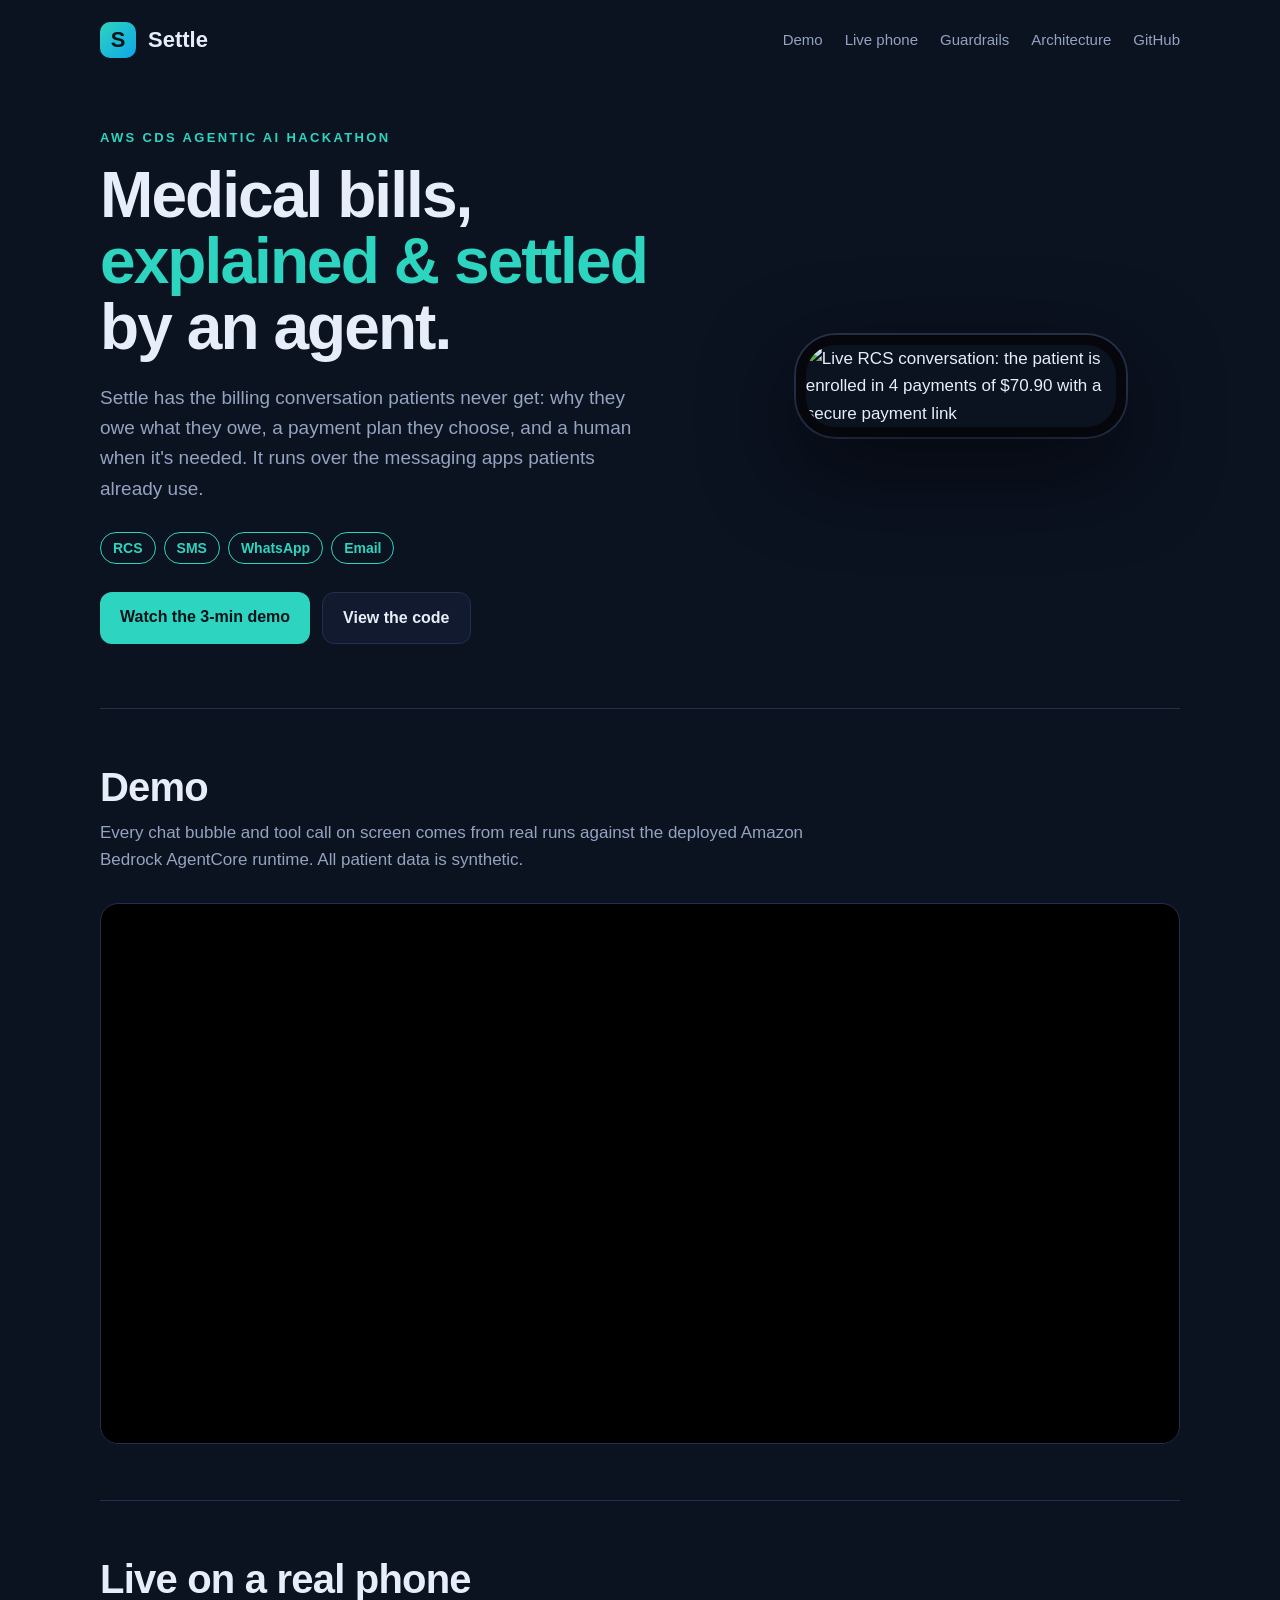
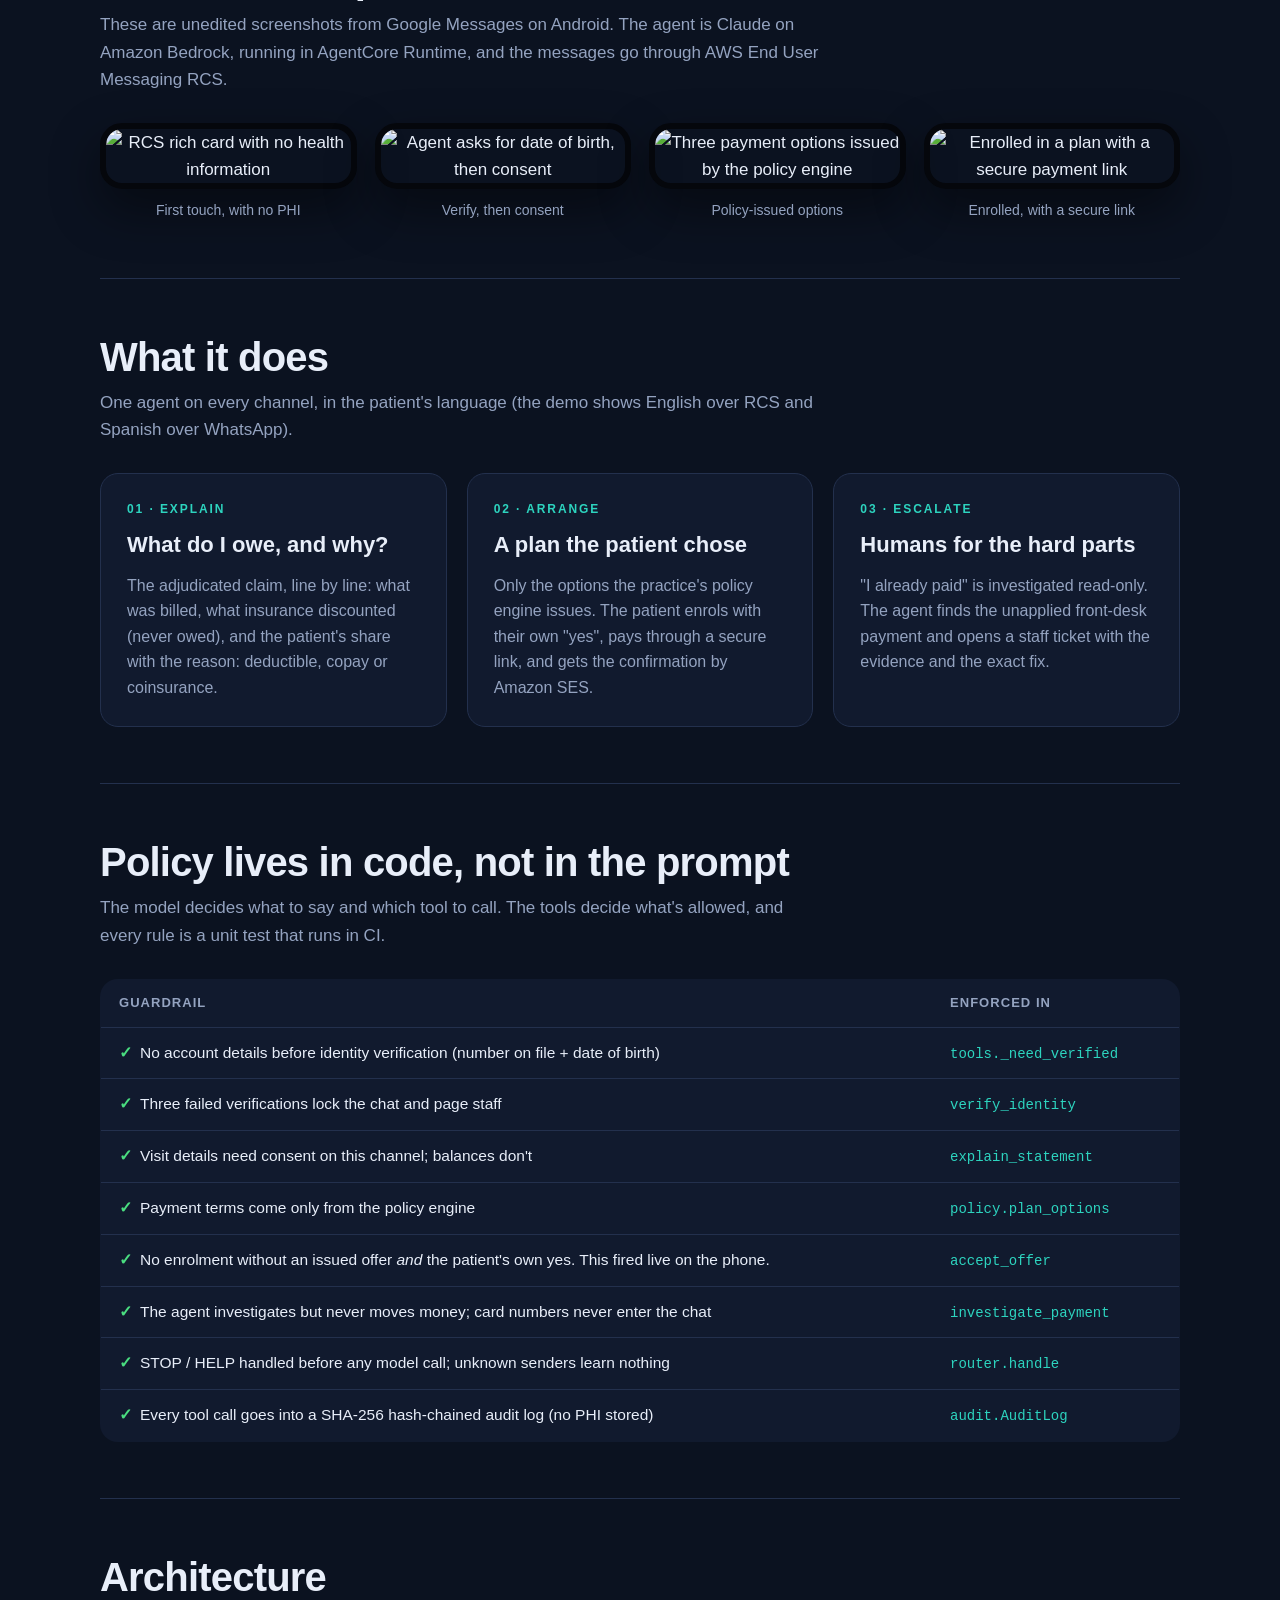
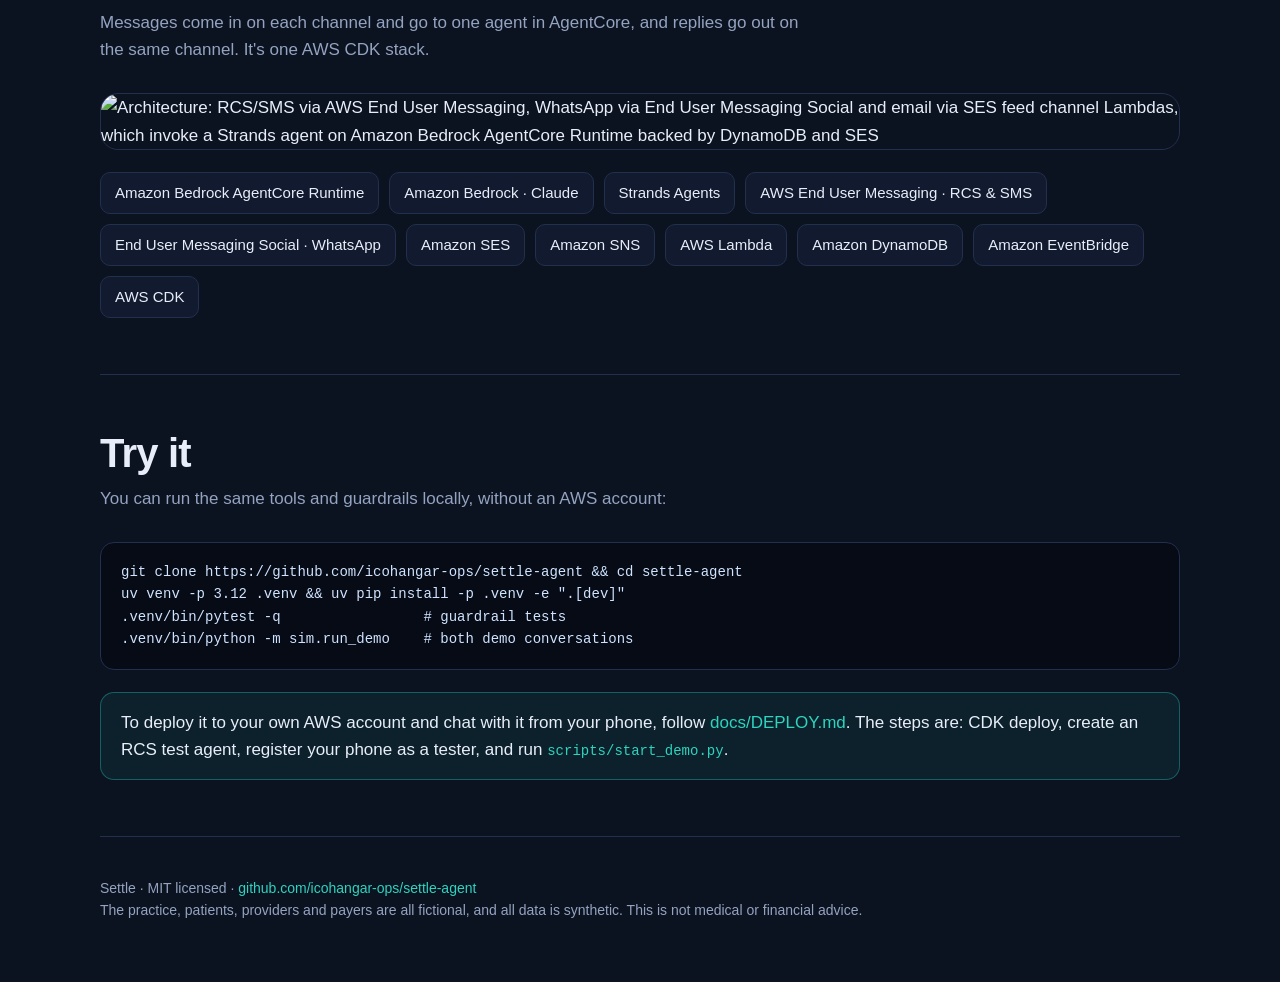
==== site/index.html @ 1e1af16d "Add static project site (Vercel) and link it site/index.html: demo video with captions, live-phone s" ====
<!doctype html>
<html lang="en">
<head>
<meta charset="utf-8">
<meta name="viewport" content="width=device-width, initial-scale=1">
<title>Settle · Agentic Patient Billing</title>
<meta name="description" content="An agent on Amazon Bedrock AgentCore that explains medical bills, sets up practice-approved payment plans and escalates disputes to staff, over RCS, SMS, WhatsApp and email.">
<meta property="og:title" content="Settle · Agentic Patient Billing">
<meta property="og:description" content="Medical bills, explained and settled by an agent, over RCS, SMS, WhatsApp and email.">
<meta property="og:image" content="assets/thumbnail_16x9.png">
<link rel="icon" href="assets/logo.png">
<style>
:root{--bg:#0B1220;--panel:#111A2E;--line:#23304D;--ink:#E8EEF9;--mute:#94A3C0;--teal:#2DD4BF;--amber:#F5B84B;--red:#F87171;--green:#4ADE80}
*{box-sizing:border-box;margin:0;padding:0}
html{scroll-behavior:smooth}
body{background:radial-gradient(1100px 600px at 85% -10%,#16244A 0%,var(--bg) 55%) no-repeat,var(--bg);color:var(--ink);
  font:17px/1.6 -apple-system,BlinkMacSystemFont,"Segoe UI",Inter,Roboto,Helvetica,Arial,sans-serif;-webkit-font-smoothing:antialiased}
a{color:var(--teal);text-decoration:none} a:hover{text-decoration:underline}
.wrap{max-width:1120px;margin:0 auto;padding:0 20px}
nav{display:flex;align-items:center;justify-content:space-between;padding:22px 0}
.brand{display:flex;align-items:center;gap:12px;font-weight:800;font-size:22px;color:var(--ink)}
.logo{width:36px;height:36px;border-radius:10px;background:linear-gradient(135deg,var(--teal),#0EA5E9);display:grid;place-items:center;color:#04121A;font-weight:900}
nav .links{display:flex;gap:22px;font-size:15px} nav .links a{color:var(--mute)}
.hero{display:grid;grid-template-columns:1.15fr .85fr;gap:48px;align-items:center;padding:48px 0 64px}
.kicker{font-size:13px;letter-spacing:.18em;text-transform:uppercase;color:var(--teal);font-weight:700;margin-bottom:14px}
h1{font-size:clamp(38px,6vw,64px);line-height:1.03;letter-spacing:-.03em;font-weight:850}
h1 span{color:var(--teal)}
.lede{color:var(--mute);font-size:19px;margin:22px 0 28px;max-width:560px}
.chips{display:flex;flex-wrap:wrap;gap:8px;margin-bottom:28px}
.chip{border:1.5px solid var(--teal);color:var(--teal);border-radius:999px;padding:4px 12px;font-weight:700;font-size:14px}
.btns{display:flex;gap:12px;flex-wrap:wrap}
.btn{display:inline-block;padding:12px 20px;border-radius:12px;font-weight:700;font-size:16px}
.btn.primary{background:var(--teal);color:#04121A} .btn.ghost{border:1px solid var(--line);color:var(--ink);background:var(--panel)}
.btn:hover{text-decoration:none;filter:brightness(1.08)}
.phone{justify-self:center;width:min(330px,100%);border-radius:40px;border:10px solid #05070C;overflow:hidden;box-shadow:0 30px 90px rgba(0,0,0,.55),0 0 0 2px #2A3550}
.phone img{display:block;width:100%}
section{padding:56px 0;border-top:1px solid var(--line)}
h2{font-size:clamp(28px,4vw,40px);letter-spacing:-.02em;line-height:1.1;margin-bottom:10px}
.sub{color:var(--mute);max-width:720px;margin-bottom:30px}
video{width:100%;border-radius:18px;border:1px solid var(--line);background:#000;display:block}
.shots{display:grid;grid-template-columns:repeat(4,1fr);gap:18px}
.shots figure{text-align:center}
.shots img{width:100%;border-radius:22px;border:6px solid #05070C;box-shadow:0 20px 50px rgba(0,0,0,.45)}
.shots figcaption{color:var(--mute);font-size:14px;margin-top:10px}
.cards{display:grid;grid-template-columns:repeat(3,1fr);gap:20px}
.card{background:var(--panel);border:1px solid var(--line);border-radius:18px;padding:26px}
.card .k{font-size:12px;letter-spacing:.16em;color:var(--teal);font-weight:800}
.card h3{font-size:22px;margin:8px 0 10px}
.card p{color:var(--mute);font-size:16px}
table{width:100%;border-collapse:collapse;background:var(--panel);border:1px solid var(--line);border-radius:18px;overflow:hidden;font-size:15.5px}
th,td{text-align:left;padding:13px 18px;border-top:1px solid var(--line);vertical-align:top}
th{color:var(--mute);font-weight:600;font-size:13px;letter-spacing:.08em;text-transform:uppercase;border-top:none}
td code,.mono{font-family:"SF Mono",Menlo,Consolas,monospace;font-size:14px;color:var(--teal)}
td .ok{color:var(--green);font-weight:800;margin-right:8px}
.arch{width:100%;border-radius:18px;border:1px solid var(--line)}
.aws{display:flex;flex-wrap:wrap;gap:10px}
.aws span{background:var(--panel);border:1px solid var(--line);border-radius:10px;padding:8px 14px;font-size:15px}
pre{background:#060B16;border:1px solid var(--line);border-radius:14px;padding:18px 20px;overflow-x:auto;font:14px/1.6 "SF Mono",Menlo,Consolas,monospace;color:#CFE3FF}
.callout{background:rgba(45,212,191,.08);border:1px solid rgba(45,212,191,.35);border-radius:14px;padding:16px 20px;color:var(--ink);margin-top:22px}
footer{padding:40px 0 60px;color:var(--mute);font-size:14px;border-top:1px solid var(--line)}
@media (max-width:900px){.hero{grid-template-columns:1fr}.shots{grid-template-columns:repeat(2,1fr)}.cards{grid-template-columns:1fr}nav .links{display:none}}
@media (max-width:560px){th:nth-child(2),td:nth-child(2){display:none}}
</style>
</head>
<body>
<div class="wrap">
  <nav>
    <a class="brand" href="#"><span class="logo">S</span>Settle</a>
    <div class="links"><a href="#demo">Demo</a><a href="#live">Live phone</a><a href="#guardrails">Guardrails</a><a href="#architecture">Architecture</a><a href="https://github.com/icohangar-ops/settle-agent">GitHub</a></div>
  </nav>

  <header class="hero">
    <div>
      <div class="kicker">AWS CDS Agentic AI Hackathon</div>
      <h1>Medical bills, <span>explained &amp; settled</span> by an agent.</h1>
      <p class="lede">Settle has the billing conversation patients never get: why they owe what they owe, a payment plan they choose, and a human when it's needed. It runs over the messaging apps patients already use.</p>
      <div class="chips"><span class="chip">RCS</span><span class="chip">SMS</span><span class="chip">WhatsApp</span><span class="chip">Email</span></div>
      <div class="btns">
        <a class="btn primary" href="#demo">Watch the 3-min demo</a>
        <a class="btn ghost" href="https://github.com/icohangar-ops/settle-agent">View the code</a>
      </div>
    </div>
    <div class="phone"><img src="assets/rcs-4-enrolled.jpg" alt="Live RCS conversation: the patient is enrolled in 4 payments of $70.90 with a secure payment link"></div>
  </header>

  <section id="demo">
    <h2>Demo</h2>
    <p class="sub">Every chat bubble and tool call on screen comes from real runs against the deployed Amazon Bedrock AgentCore runtime. All patient data is synthetic.</p>
    <video controls preload="metadata" poster="assets/thumbnail_16x9.png">
      <source src="assets/settle_demo.mp4" type="video/mp4">
      <track kind="captions" src="assets/settle_demo.vtt" srclang="en" label="English" default>
    </video>
  </section>

  <section id="live">
    <h2>Live on a real phone</h2>
    <p class="sub">These are unedited screenshots from Google Messages on Android. The agent is Claude on Amazon Bedrock, running in AgentCore Runtime, and the messages go through AWS End User Messaging RCS.</p>
    <div class="shots">
      <figure><img src="assets/rcs-1-rich-card.jpg" alt="RCS rich card with no health information"><figcaption>First touch, with no PHI</figcaption></figure>
      <figure><img src="assets/rcs-2-verify-consent.jpg" alt="Agent asks for date of birth, then consent"><figcaption>Verify, then consent</figcaption></figure>
      <figure><img src="assets/rcs-3-payment-options.jpg" alt="Three payment options issued by the policy engine"><figcaption>Policy-issued options</figcaption></figure>
      <figure><img src="assets/rcs-4-enrolled.jpg" alt="Enrolled in a plan with a secure payment link"><figcaption>Enrolled, with a secure link</figcaption></figure>
    </div>
  </section>

  <section>
    <h2>What it does</h2>
    <p class="sub">One agent on every channel, in the patient's language (the demo shows English over RCS and Spanish over WhatsApp).</p>
    <div class="cards">
      <div class="card"><div class="k">01 · EXPLAIN</div><h3>What do I owe, and why?</h3><p>The adjudicated claim, line by line: what was billed, what insurance discounted (never owed), and the patient's share with the reason: deductible, copay or coinsurance.</p></div>
      <div class="card"><div class="k">02 · ARRANGE</div><h3>A plan the patient chose</h3><p>Only the options the practice's policy engine issues. The patient enrols with their own "yes", pays through a secure link, and gets the confirmation by Amazon SES.</p></div>
      <div class="card"><div class="k">03 · ESCALATE</div><h3>Humans for the hard parts</h3><p>"I already paid" is investigated read-only. The agent finds the unapplied front-desk payment and opens a staff ticket with the evidence and the exact fix.</p></div>
    </div>
  </section>

  <section id="guardrails">
    <h2>Policy lives in code, not in the prompt</h2>
    <p class="sub">The model decides what to say and which tool to call. The tools decide what's allowed, and every rule is a unit test that runs in CI.</p>
    <table>
      <tr><th>Guardrail</th><th>Enforced in</th></tr>
      <tr><td><span class="ok">✓</span>No account details before identity verification (number on file + date of birth)</td><td><code>tools._need_verified</code></td></tr>
      <tr><td><span class="ok">✓</span>Three failed verifications lock the chat and page staff</td><td><code>verify_identity</code></td></tr>
      <tr><td><span class="ok">✓</span>Visit details need consent on this channel; balances don't</td><td><code>explain_statement</code></td></tr>
      <tr><td><span class="ok">✓</span>Payment terms come only from the policy engine</td><td><code>policy.plan_options</code></td></tr>
      <tr><td><span class="ok">✓</span>No enrolment without an issued offer <em>and</em> the patient's own yes. This fired live on the phone.</td><td><code>accept_offer</code></td></tr>
      <tr><td><span class="ok">✓</span>The agent investigates but never moves money; card numbers never enter the chat</td><td><code>investigate_payment</code></td></tr>
      <tr><td><span class="ok">✓</span>STOP / HELP handled before any model call; unknown senders learn nothing</td><td><code>router.handle</code></td></tr>
      <tr><td><span class="ok">✓</span>Every tool call goes into a SHA-256 hash-chained audit log (no PHI stored)</td><td><code>audit.AuditLog</code></td></tr>
    </table>
  </section>

  <section id="architecture">
    <h2>Architecture</h2>
    <p class="sub">Messages come in on each channel and go to one agent in AgentCore, and replies go out on the same channel. It's one AWS CDK stack.</p>
    <img class="arch" src="assets/architecture.png" alt="Architecture: RCS/SMS via AWS End User Messaging, WhatsApp via End User Messaging Social and email via SES feed channel Lambdas, which invoke a Strands agent on Amazon Bedrock AgentCore Runtime backed by DynamoDB and SES">
    <div class="aws" style="margin-top:22px">
      <span>Amazon Bedrock AgentCore Runtime</span><span>Amazon Bedrock · Claude</span><span>Strands Agents</span>
      <span>AWS End User Messaging · RCS &amp; SMS</span><span>End User Messaging Social · WhatsApp</span><span>Amazon SES</span>
      <span>Amazon SNS</span><span>AWS Lambda</span><span>Amazon DynamoDB</span><span>Amazon EventBridge</span><span>AWS CDK</span>
    </div>
  </section>

  <section>
    <h2>Try it</h2>
    <p class="sub">You can run the same tools and guardrails locally, without an AWS account:</p>
<pre>git clone https://github.com/icohangar-ops/settle-agent && cd settle-agent
uv venv -p 3.12 .venv && uv pip install -p .venv -e ".[dev]"
.venv/bin/pytest -q                 # guardrail tests
.venv/bin/python -m sim.run_demo    # both demo conversations</pre>
    <div class="callout">To deploy it to your own AWS account and chat with it from your phone, follow <a href="https://github.com/icohangar-ops/settle-agent/blob/main/docs/DEPLOY.md">docs/DEPLOY.md</a>. The steps are: CDK deploy, create an RCS test agent, register your phone as a tester, and run <span class="mono">scripts/start_demo.py</span>.</div>
  </section>

  <footer>
    Settle · MIT licensed · <a href="https://github.com/icohangar-ops/settle-agent">github.com/icohangar-ops/settle-agent</a><br>
    The practice, patients, providers and payers are all fictional, and all data is synthetic. This is not medical or financial advice.
  </footer>
</div>
</body>
</html>
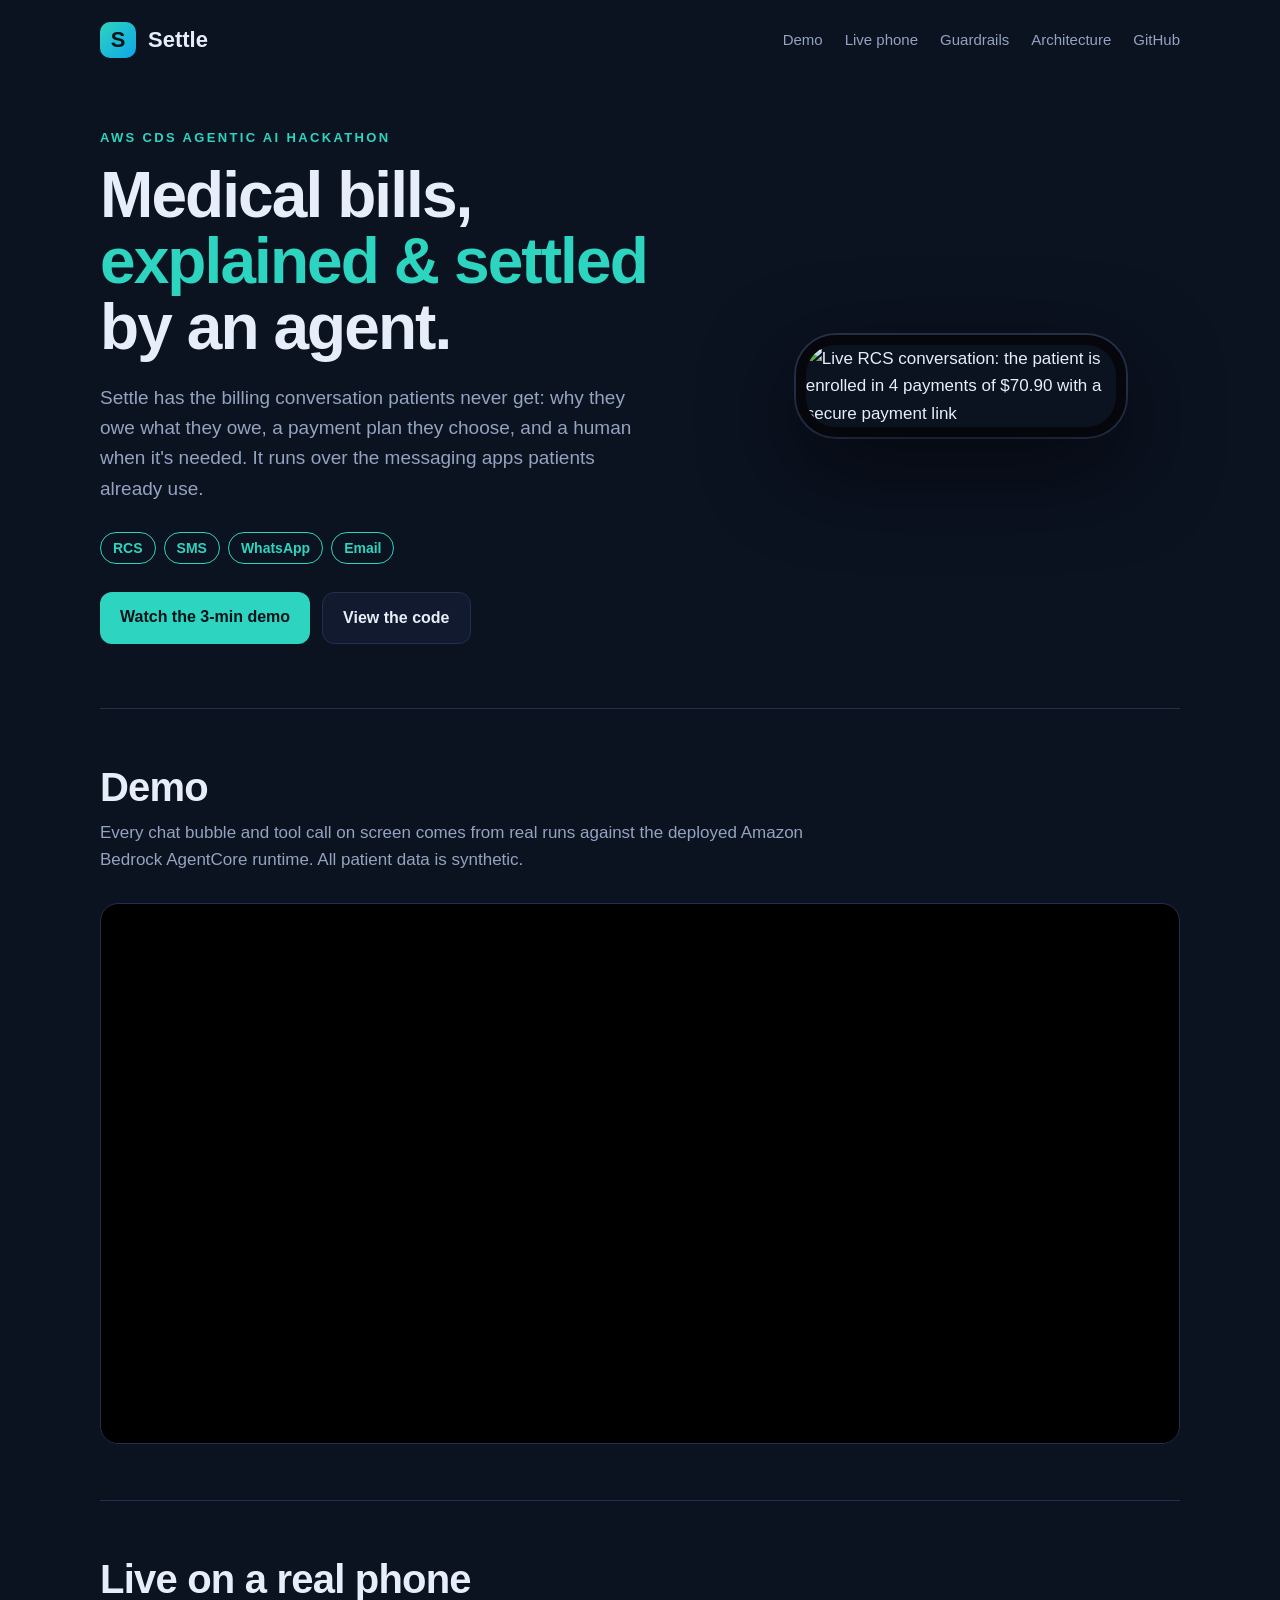
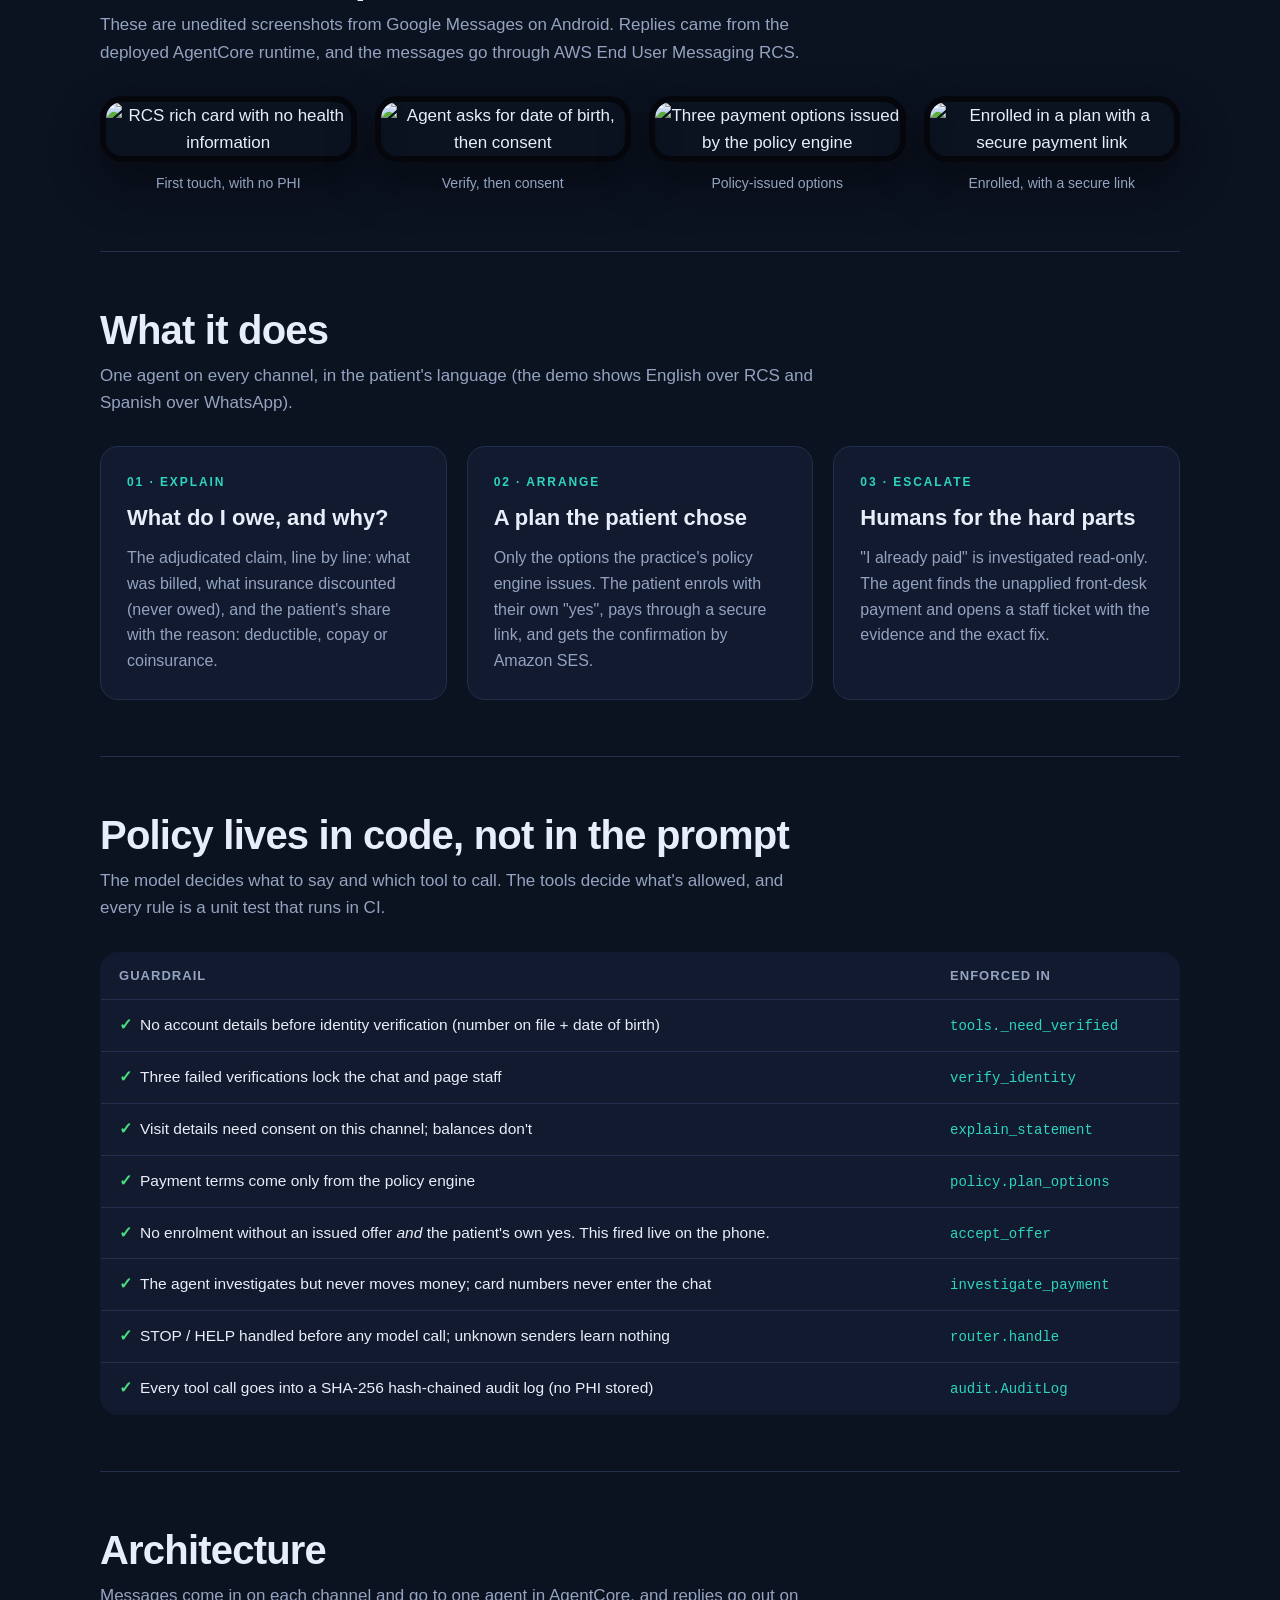
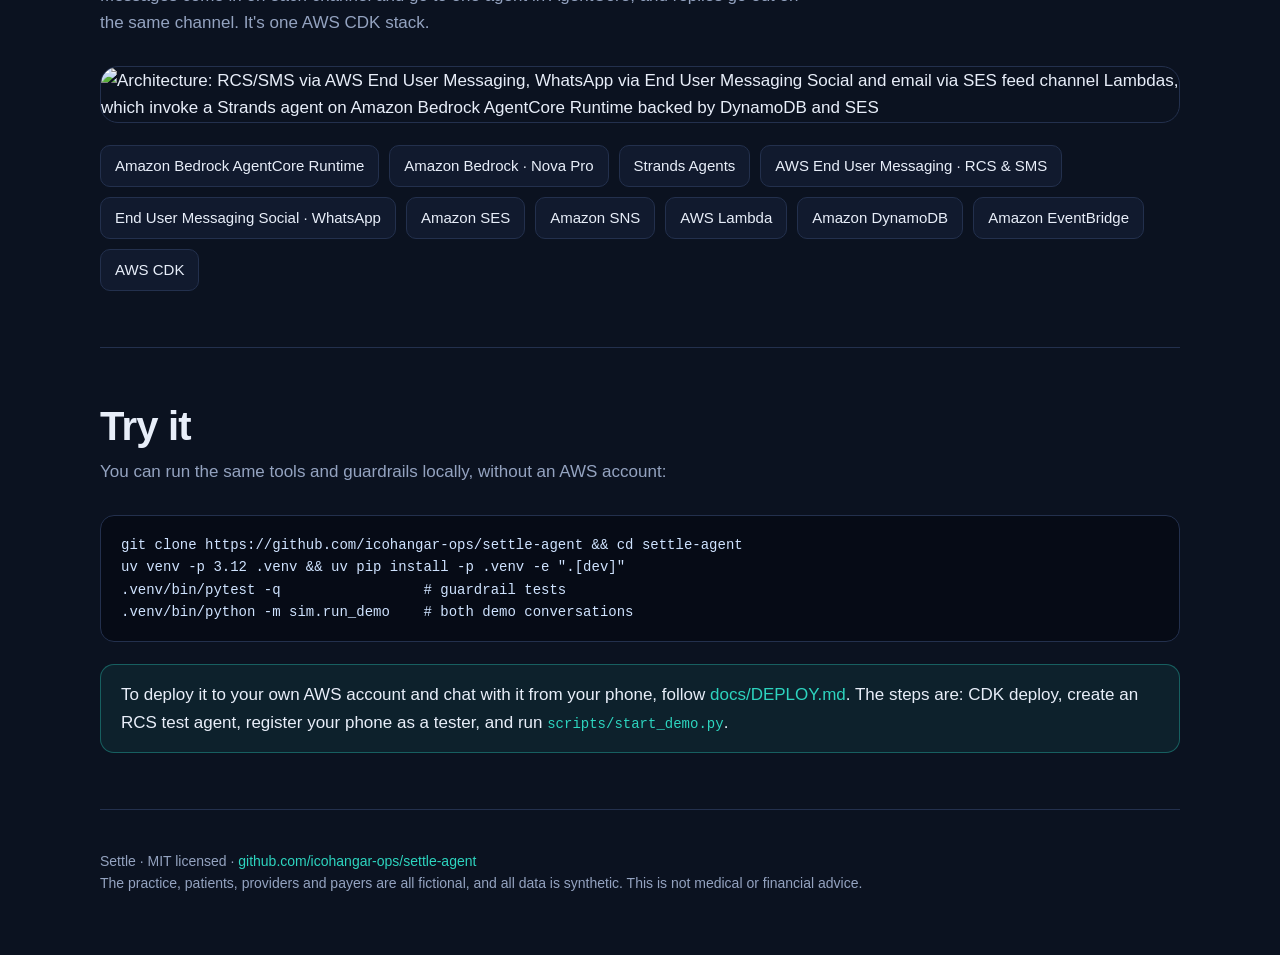
==== commit 59c2be1c: "Switch the default Bedrock model from Claude to Amazon Nova Pro. Promo credits do not cover Claude o" ====
--- a/site/index.html
+++ b/site/index.html
@@ -94,7 +94,7 @@
 
   <section id="live">
     <h2>Live on a real phone</h2>
-    <p class="sub">These are unedited screenshots from Google Messages on Android. The agent is Claude on Amazon Bedrock, running in AgentCore Runtime, and the messages go through AWS End User Messaging RCS.</p>
+    <p class="sub">These are unedited screenshots from Google Messages on Android. Replies came from the deployed AgentCore runtime, and the messages go through AWS End User Messaging RCS.</p>
     <div class="shots">
       <figure><img src="assets/rcs-1-rich-card.jpg" alt="RCS rich card with no health information"><figcaption>First touch, with no PHI</figcaption></figure>
       <figure><img src="assets/rcs-2-verify-consent.jpg" alt="Agent asks for date of birth, then consent"><figcaption>Verify, then consent</figcaption></figure>
@@ -134,7 +134,7 @@
     <p class="sub">Messages come in on each channel and go to one agent in AgentCore, and replies go out on the same channel. It's one AWS CDK stack.</p>
     <img class="arch" src="assets/architecture.png" alt="Architecture: RCS/SMS via AWS End User Messaging, WhatsApp via End User Messaging Social and email via SES feed channel Lambdas, which invoke a Strands agent on Amazon Bedrock AgentCore Runtime backed by DynamoDB and SES">
     <div class="aws" style="margin-top:22px">
-      <span>Amazon Bedrock AgentCore Runtime</span><span>Amazon Bedrock · Claude</span><span>Strands Agents</span>
+      <span>Amazon Bedrock AgentCore Runtime</span><span>Amazon Bedrock · Nova Pro</span><span>Strands Agents</span>
       <span>AWS End User Messaging · RCS &amp; SMS</span><span>End User Messaging Social · WhatsApp</span><span>Amazon SES</span>
       <span>Amazon SNS</span><span>AWS Lambda</span><span>Amazon DynamoDB</span><span>Amazon EventBridge</span><span>AWS CDK</span>
     </div>
